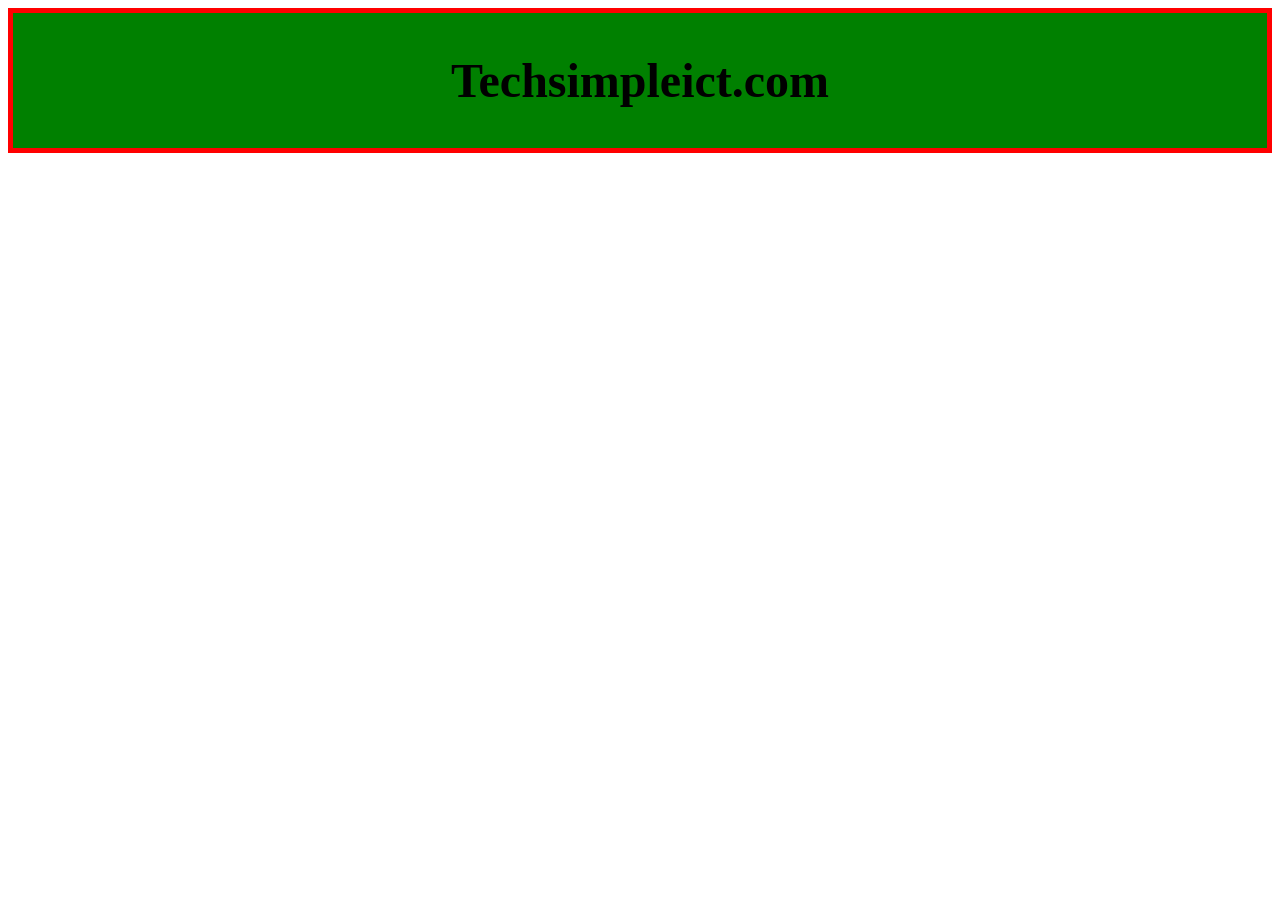
==== index.html @ 501daa83 "first work" ====
<!DOCTYPE html>
<html lang="en">
<head>
    <meta charset="UTF-8">
    <meta name="viewport" content="width=device-width, initial-scale=1.0">
    <title>Techsimpleict.com</title>
    <link rel="stylesheet" href="styles/styles.css">
</head>
<body>
    <div class="Techsimpleict">
        <h2>Techsimpleict.com</h2>
    </div>
</body>
</html>
---- styles/styles.css ----
.Techsimpleict{
    display: flex;
    justify-content: center;
    border: 5px solid red;
    background-color:green;
    
}
.Techsimpleict h2{
    font-size: 48px;
    text-align: center;
}
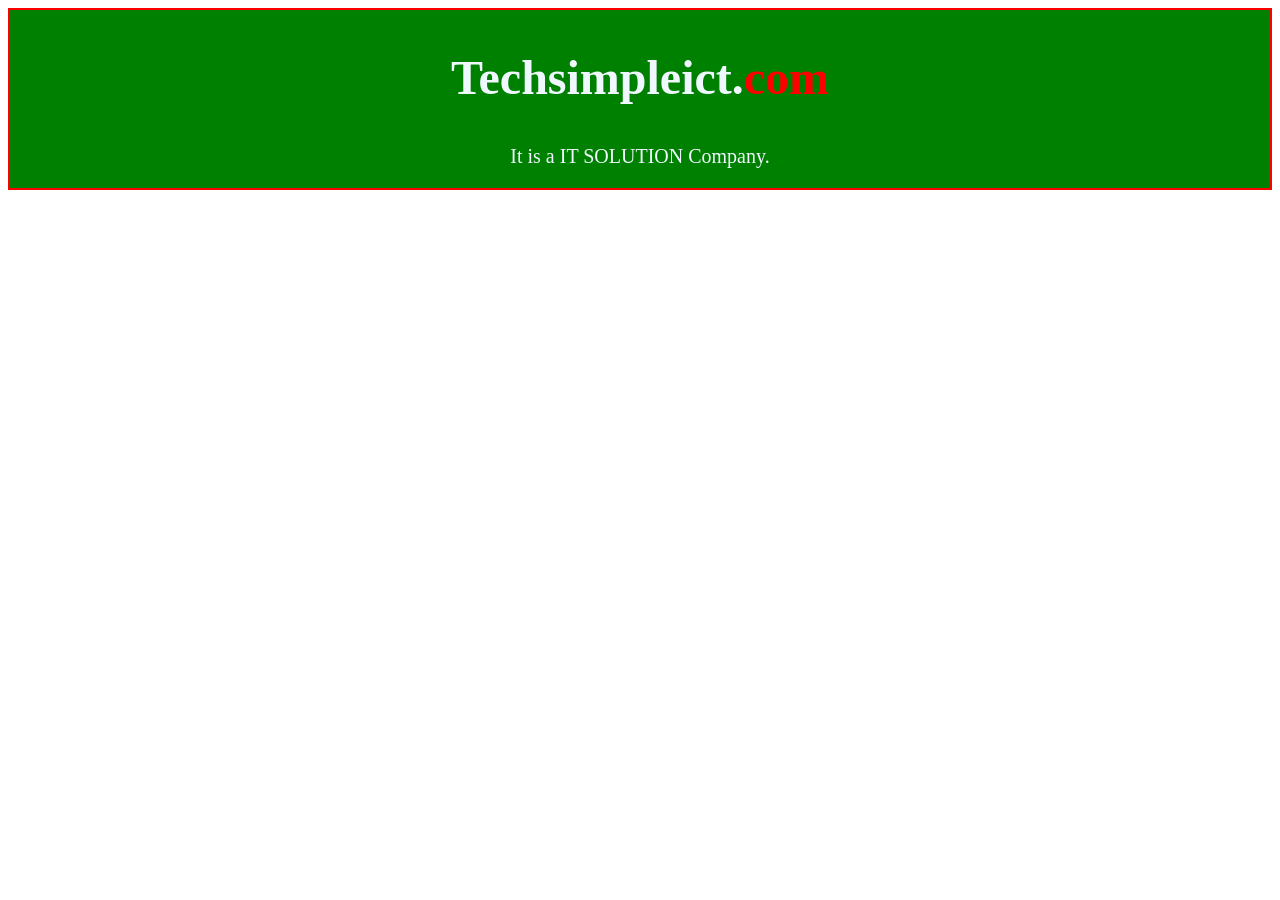
==== commit 5ac2ee9b: "2nd work" ====
--- a/index.html
+++ b/index.html
@@ -8,7 +8,8 @@
 </head>
 <body>
     <div class="Techsimpleict">
-        <h2>Techsimpleict.com</h2>
+        <h2>Techsimpleict.<span>com</span></h2>
+        <p>It is a IT SOLUTION Company.</p>
     </div>
 </body>
 </html>
--- a/styles/styles.css
+++ b/styles/styles.css
@@ -1,12 +1,20 @@
 
 .Techsimpleict{
-    display: flex;
-    justify-content: center;
-    border: 5px solid red;
+    border: 2px solid red;
     background-color:green;
     
 }
 .Techsimpleict h2{
     font-size: 48px;
     text-align: center;
+    color: aliceblue;
+}
+.Techsimpleict span{
+    color: red;
+}
+.Techsimpleict p{
+    font-size: 20px;
+    text-align: center;
+    color: aliceblue;
+
 }
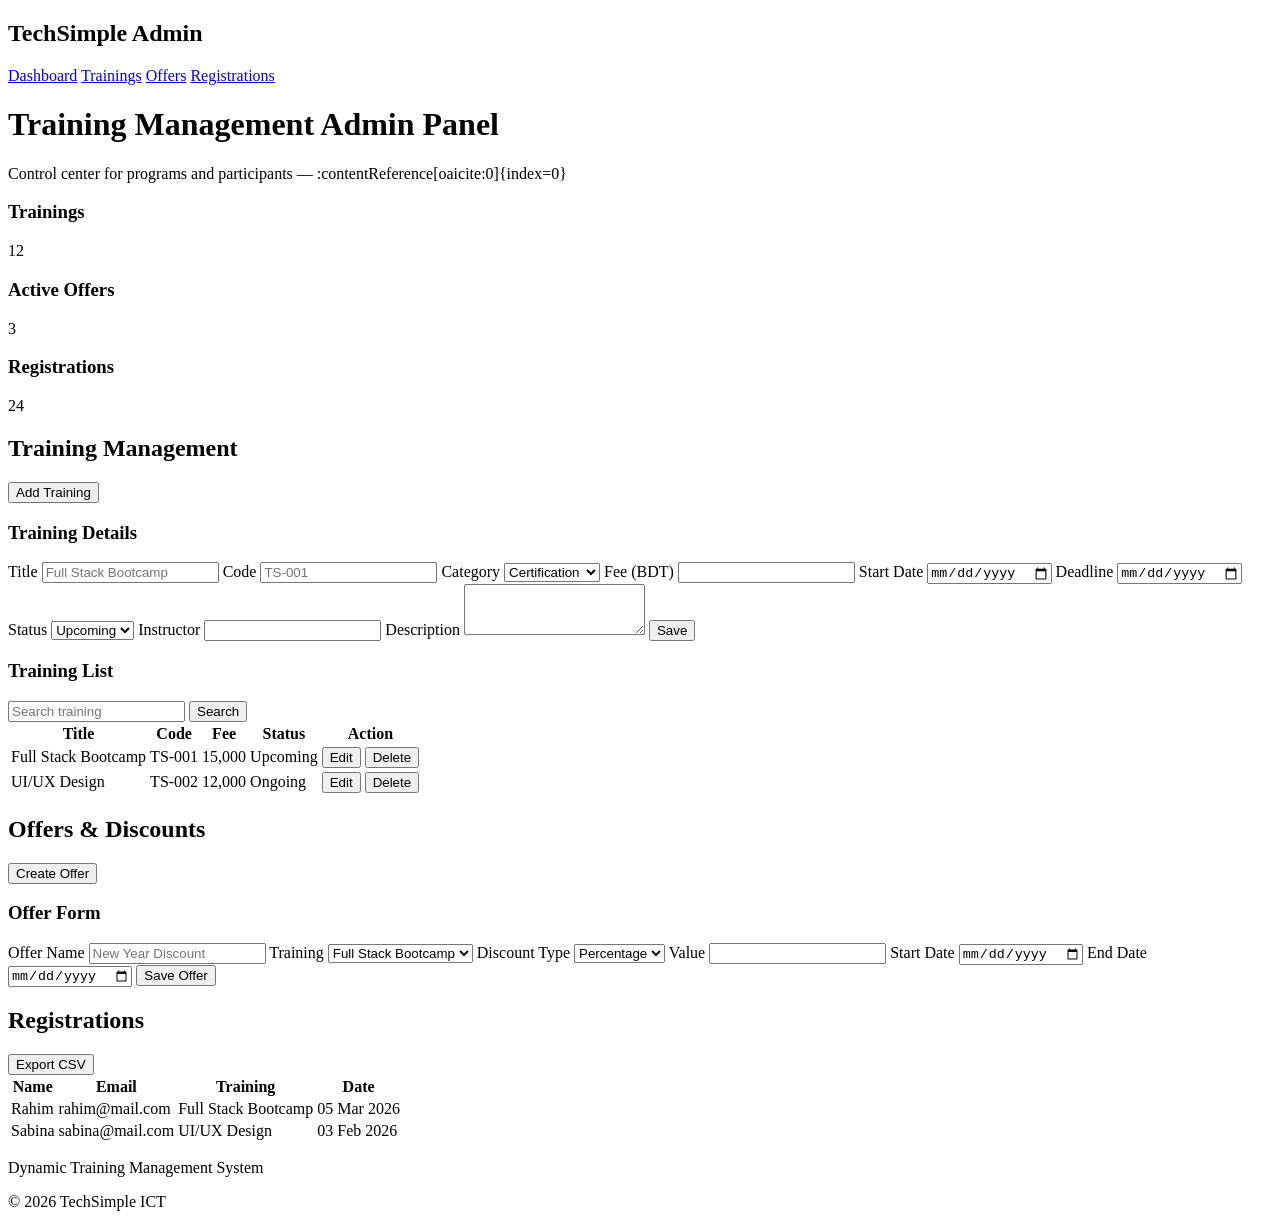
==== commit aa10ed4a: "html admin panel work" ====
--- a/index.html
+++ b/index.html
@@ -1,15 +1,222 @@
 <!DOCTYPE html>
 <html lang="en">
 <head>
-    <meta charset="UTF-8">
-    <meta name="viewport" content="width=device-width, initial-scale=1.0">
-    <title>Techsimpleict.com</title>
-    <link rel="stylesheet" href="styles/styles.css">
+  <meta charset="UTF-8">
+  <meta name="viewport" content="width=device-width, initial-scale=1.0">
+  <title>Training Admin Panel</title>
+  <link rel="stylesheet" href="styles.css">
 </head>
+
 <body>
-    <div class="Techsimpleict">
-        <h2>Techsimpleict.<span>com</span></h2>
-        <p>It is a IT SOLUTION Company.</p>
-    </div>
+<div class="layout">
+  <div class="sidebar">
+    <h2>TechSimple Admin</h2>
+    <nav>
+      <a href="#dashboard">Dashboard</a>
+      <a href="#training">Trainings</a>
+      <a href="#offers">Offers</a>
+      <a href="#registrations">Registrations</a>
+    </nav>
+  </div>
+
+  <main class="main">
+    <header id="dashboard">
+      <h1>Training Management Admin Panel</h1>
+      <p>Control center for programs and participants — :contentReference[oaicite:0]{index=0}</p>
+    </header>
+
+    <section class="stats">
+
+      <div class="card">
+        <h3>Trainings</h3>
+        <p>12</p>
+      </div>
+      <div class="card">
+        <h3>Active Offers</h3>
+        <p>3</p>
+      </div>
+      <div class="card">
+        <h3>Registrations</h3>
+        <p>24</p>
+      </div>
+
+    </section>
+
+    <section id="training" class="panel">
+      <div class="panel-header">
+        <h2>Training Management</h2>
+        <button class="btn">Add Training</button>
+      </div>
+
+      <div class="card-info">
+
+
+        <form class="card-1">
+          <h3>Training Details</h3>
+
+          <label class="card-1">Title</label>
+          <input type="text" placeholder="Full Stack Bootcamp">
+
+          <label class="card-1">Code</label>
+          <input type="text" placeholder="TS-001">
+
+          <label class="card-1">Category</label>
+          <select>
+            <option>Certification</option>
+            <option>Professional</option>
+            <option>Corporate</option>
+          </select>
+
+          <label class="card-1">Fee (BDT)</label>
+          <input type="number">
+
+          <label class="card-1">Start Date</label>
+          <input type="date">
+
+          <label class="card-1">Deadline</label>
+          <input type="date">
+
+          <label class="card-1">Status</label>
+          <select>
+            <option>Upcoming</option>
+            <option>Ongoing</option>
+            <option>Closed</option>
+          </select>
+
+          <label class="card-1">Instructor</label>
+          <input type="text">
+
+          <label class="card-1">Description</label>
+          <textarea rows="3"></textarea>
+
+          <button class="btn" type="submit">Save</button>
+        </form>
+
+        <div class="card-info-1">
+          <h3>Training List</h3>
+          <input type="search" placeholder="Search training">
+          <button class="search ">Search</button>
+
+          <table class="training-table">
+            <thead class="table-header">
+            <tr>
+              <th>Title</th>
+              <th>Code</th>
+              <th>Fee</th>
+              <th>Status</th>
+              <th>Action</th>
+            </tr>
+            </thead>
+
+            <tbody class="table-body">
+            <tr>
+              <td>Full Stack Bootcamp</td>
+              <td>TS-001</td>
+              <td>15,000</td>
+              <td>Upcoming</td>
+              <td>
+                <button class="btn">Edit</button>
+                <button class="btn">Delete</button>
+              </td>
+            </tr>
+
+            <tr>
+              <td>UI/UX Design</td>
+              <td>TS-002</td>
+              <td>12,000</td>
+              <td>Ongoing</td>
+              <td>
+                <button class="btn">Edit</button>
+                <button class="btn">Delete</button>
+              </td>
+            </tr>
+            </tbody>
+          </table>
+        </div>
+      </div>
+    </section>
+
+
+    <section id="offers" class="panel-1">
+      <div class="panel-header">
+        <h2>Offers & Discounts</h2>
+        <button class="btn">Create Offer</button>
+      </div>
+
+      <div class="offer-info-card">
+        <h3>Offer Form</h3>
+
+        <label>Offer Name</label>
+        <input type="text" placeholder="New Year Discount">
+
+        <label>Training</label>
+        <select>
+          <option>Full Stack Bootcamp</option>
+          <option>UI/UX Design</option>
+        </select>
+
+        <label>Discount Type</label>
+        <select>
+          <option>Percentage</option>
+          <option>Fixed</option>
+        </select>
+
+        <label>Value</label>
+        <input type="number">
+
+        <label>Start Date</label>
+        <input type="date">
+
+        <label>End Date</label>
+        <input type="date">
+
+        <button class="btn">Save Offer</button>
+      </div>
+    </section>
+
+    <section id="registrations" class="panel-2">
+      <div class="panel-header">
+        <h2>Registrations</h2>
+        <button class="btn">Export CSV</button>
+      </div>
+
+      <div class="card">
+        <table class="registration-table">
+          <thead class="table-header">
+          <tr>
+            <th>Name</th>
+            <th>Email</th>
+            <th>Training</th>
+            <th>Date</th>
+          </tr>
+          </thead>
+
+          <tbody>
+          <tr>
+            <td>Rahim</td>
+            <td>rahim@mail.com</td>
+            <td>Full Stack Bootcamp</td>
+            <td>05 Mar 2026</td>
+          </tr>
+
+          <tr>
+            <td>Sabina</td>
+            <td>sabina@mail.com</td>
+            <td>UI/UX Design</td>
+            <td>03 Feb 2026</td>
+          </tr>
+          </tbody>
+        </table>
+      </div>
+    </section>
+
+
+    <footer>
+      <p>Dynamic Training Management System</p>
+      <p>© 2026 TechSimple ICT</p>
+    </footer>
+
+  </main>
+</div>
 </body>
 </html>
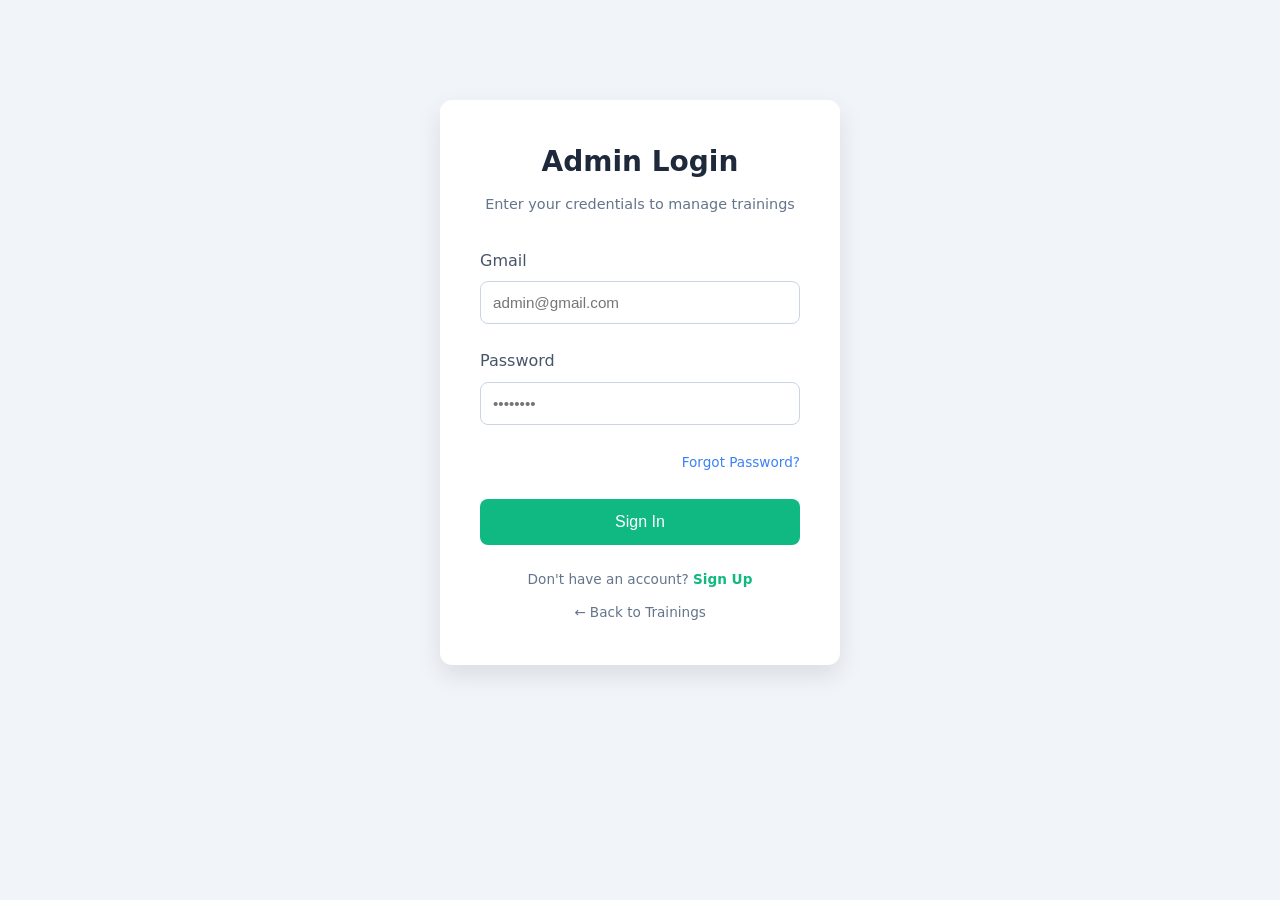
==== commit 90929367: "frontend work other users" ====
--- a/index.html
+++ b/index.html
@@ -1,222 +1,374 @@
 <!DOCTYPE html>
 <html lang="en">
+
 <head>
   <meta charset="UTF-8">
   <meta name="viewport" content="width=device-width, initial-scale=1.0">
   <title>Training Admin Panel</title>
   <link rel="stylesheet" href="styles.css">
+  <style>
+    .btn-delete {
+      background: #ef4444 !important;
+    }
+
+    .btn-delete:hover {
+      background: #dc2626 !important;
+    }
+  </style>
+  <script>
+    // Simple authentication check
+    if (sessionStorage.getItem('isAdminAuthenticated') !== 'true') {
+      window.location.href = 'login.html';
+    }
+
+    function logout() {
+      sessionStorage.removeItem('isAdminAuthenticated');
+      window.location.href = 'login.html';
+    }
+  </script>
 </head>
 
 <body>
-<div class="layout">
-  <div class="sidebar">
-    <h2>TechSimple Admin</h2>
-    <nav>
-      <a href="#dashboard">Dashboard</a>
-      <a href="#training">Trainings</a>
-      <a href="#offers">Offers</a>
-      <a href="#registrations">Registrations</a>
-    </nav>
-  </div>
-
-  <main class="main">
-    <header id="dashboard">
-      <h1>Training Management Admin Panel</h1>
-      <p>Control center for programs and participants — :contentReference[oaicite:0]{index=0}</p>
-    </header>
-
-    <section class="stats">
-
-      <div class="card">
-        <h3>Trainings</h3>
-        <p>12</p>
-      </div>
-      <div class="card">
-        <h3>Active Offers</h3>
-        <p>3</p>
-      </div>
-      <div class="card">
-        <h3>Registrations</h3>
-        <p>24</p>
-      </div>
-
-    </section>
-
-    <section id="training" class="panel">
-      <div class="panel-header">
-        <h2>Training Management</h2>
-        <button class="btn">Add Training</button>
-      </div>
-
-      <div class="card-info">
-
-
-        <form class="card-1">
-          <h3>Training Details</h3>
-
-          <label class="card-1">Title</label>
-          <input type="text" placeholder="Full Stack Bootcamp">
-
-          <label class="card-1">Code</label>
-          <input type="text" placeholder="TS-001">
-
-          <label class="card-1">Category</label>
-          <select>
-            <option>Certification</option>
-            <option>Professional</option>
-            <option>Corporate</option>
-          </select>
-
-          <label class="card-1">Fee (BDT)</label>
-          <input type="number">
-
-          <label class="card-1">Start Date</label>
-          <input type="date">
-
-          <label class="card-1">Deadline</label>
-          <input type="date">
-
-          <label class="card-1">Status</label>
-          <select>
-            <option>Upcoming</option>
-            <option>Ongoing</option>
-            <option>Closed</option>
-          </select>
-
-          <label class="card-1">Instructor</label>
-          <input type="text">
-
-          <label class="card-1">Description</label>
-          <textarea rows="3"></textarea>
-
-          <button class="btn" type="submit">Save</button>
-        </form>
-
-        <div class="card-info-1">
-          <h3>Training List</h3>
-          <input type="search" placeholder="Search training">
-          <button class="search ">Search</button>
-
-          <table class="training-table">
+  <div class="layout">
+    <div class="sidebar">
+      <h2>TechSimple Admin</h2>
+      <nav>
+        <a href="#dashboard">Dashboard</a>
+        <a href="#training">Trainings</a>
+        <a href="#offers">Offers</a>
+        <a href="#registrations">Registrations</a>
+        <a href="javascript:void(0)" onclick="logout()" style="margin-top: 1rem; color: #ef4444;">Logout</a>
+        <a href="trainings.html" style="margin-top: 2rem; border: 1px solid #10b981;">View Frontend</a>
+      </nav>
+    </div>
+
+    <main class="main">
+      <header id="dashboard">
+        <h1>Training Management Admin Panel</h1>
+        <p>Control center for programs and participants</p>
+      </header>
+
+      <section class="stats">
+        <div class="card">
+          <h3>Trainings</h3>
+          <p id="statTrainings">0</p>
+        </div>
+        <div class="card">
+          <h3>Active Offers</h3>
+          <p id="statOffers">0</p>
+        </div>
+        <div class="card">
+          <h3>Registrations</h3>
+          <p id="statRegs">0</p>
+        </div>
+      </section>
+
+      <section id="training" class="panel">
+        <div class="panel-header">
+          <h2>Training Management</h2>
+        </div>
+
+        <div class="card-info">
+          <form id="trainingForm" class="card-1">
+            <h3>Training Details</h3>
+            <input type="hidden" id="editTrainingId">
+
+            <label>Title</label>
+            <input type="text" id="tTitle" required placeholder="Full Stack Bootcamp">
+
+            <label>Code</label>
+            <input type="text" id="tCode" required placeholder="TS-001">
+
+            <label>Category</label>
+            <select id="tCategory">
+              <option>Certification</option>
+              <option>Professional</option>
+              <option>Corporate</option>
+            </select>
+
+            <label>Fee (BDT)</label>
+            <input type="number" id="tFee" required>
+
+            <label>Start Date</label>
+            <input type="date" id="tStartDate" required>
+
+            <label>Deadline</label>
+            <input type="date" id="tDeadline" required>
+
+            <label>Status</label>
+            <select id="tStatus">
+              <option>Upcoming</option>
+              <option>Ongoing</option>
+              <option>Closed</option>
+            </select>
+
+            <label>Instructor</label>
+            <input type="text" id="tInstructor" required>
+
+            <label>Description</label>
+            <textarea id="tDesc" rows="3" required></textarea>
+
+            <button class="btn" type="submit" id="saveTrainingBtn">Save Training</button>
+          </form>
+
+          <div class="card-info-1">
+            <h3>Training List</h3>
+            <div style="display: flex;">
+              <input type="search" id="trainingSearch" placeholder="Search training"
+                style="flex: 1; padding: 0.5rem; border-radius: 6px; border: 1px solid #ddd;">
+            </div>
+
+            <table class="training-table">
+              <thead class="table-header">
+                <tr>
+                  <th>Title</th>
+                  <th>Code</th>
+                  <th>Fee</th>
+                  <th>Status</th>
+                  <th>Action</th>
+                </tr>
+              </thead>
+              <tbody id="trainingTableBody" class="table-body">
+                <!-- Dynamic Rows -->
+              </tbody>
+            </table>
+          </div>
+        </div>
+      </section>
+
+      <section id="offers" class="panel-1">
+        <div class="panel-header">
+          <h2>Offers & Discounts</h2>
+        </div>
+
+        <div class="card-info">
+          <form id="offerForm" class="offer-info-card">
+            <h3>Offer Form</h3>
+            <label>Offer Name</label>
+            <input type="text" id="oName" required placeholder="New Year Discount">
+
+            <label>Training</label>
+            <select id="oTraining" required>
+              <!-- Dynamic Options -->
+            </select>
+
+            <label>Discount Type</label>
+            <select id="oType">
+              <option>Percentage</option>
+              <option>Fixed</option>
+            </select>
+
+            <label>Value</label>
+            <input type="number" id="oValue" required>
+
+            <label>Start Date</label>
+            <input type="date" id="oStartDate" required>
+
+            <label>End Date</label>
+            <input type="date" id="oEndDate" required>
+
+            <button class="btn" type="submit">Save Offer</button>
+          </form>
+
+          <div class="card-info-1">
+            <h3>Active Offers</h3>
+            <table class="training-table">
+              <thead class="table-header">
+                <tr>
+                  <th>Offer</th>
+                  <th>Training</th>
+                  <th>Value</th>
+                  <th>Action</th>
+                </tr>
+              </thead>
+              <tbody id="offerTableBody" class="table-body">
+                <!-- Dynamic Rows -->
+              </tbody>
+            </table>
+          </div>
+        </div>
+      </section>
+
+      <section id="registrations" class="panel-2">
+        <div class="panel-header">
+          <h2>Registrations</h2>
+        </div>
+
+        <div class="card">
+          <table class="registration-table">
             <thead class="table-header">
-            <tr>
-              <th>Title</th>
-              <th>Code</th>
-              <th>Fee</th>
-              <th>Status</th>
-              <th>Action</th>
-            </tr>
+              <tr>
+                <th>Name</th>
+                <th>Email</th>
+                <th>Training</th>
+                <th>Date</th>
+              </tr>
             </thead>
-
-            <tbody class="table-body">
-            <tr>
-              <td>Full Stack Bootcamp</td>
-              <td>TS-001</td>
-              <td>15,000</td>
-              <td>Upcoming</td>
-              <td>
-                <button class="btn">Edit</button>
-                <button class="btn">Delete</button>
-              </td>
-            </tr>
-
-            <tr>
-              <td>UI/UX Design</td>
-              <td>TS-002</td>
-              <td>12,000</td>
-              <td>Ongoing</td>
-              <td>
-                <button class="btn">Edit</button>
-                <button class="btn">Delete</button>
-              </td>
-            </tr>
+            <tbody id="regTableBody">
+              <!-- Dynamic Rows -->
             </tbody>
           </table>
         </div>
-      </div>
-    </section>
-
-
-    <section id="offers" class="panel-1">
-      <div class="panel-header">
-        <h2>Offers & Discounts</h2>
-        <button class="btn">Create Offer</button>
-      </div>
-
-      <div class="offer-info-card">
-        <h3>Offer Form</h3>
-
-        <label>Offer Name</label>
-        <input type="text" placeholder="New Year Discount">
-
-        <label>Training</label>
-        <select>
-          <option>Full Stack Bootcamp</option>
-          <option>UI/UX Design</option>
-        </select>
-
-        <label>Discount Type</label>
-        <select>
-          <option>Percentage</option>
-          <option>Fixed</option>
-        </select>
-
-        <label>Value</label>
-        <input type="number">
-
-        <label>Start Date</label>
-        <input type="date">
-
-        <label>End Date</label>
-        <input type="date">
-
-        <button class="btn">Save Offer</button>
-      </div>
-    </section>
-
-    <section id="registrations" class="panel-2">
-      <div class="panel-header">
-        <h2>Registrations</h2>
-        <button class="btn">Export CSV</button>
-      </div>
-
-      <div class="card">
-        <table class="registration-table">
-          <thead class="table-header">
-          <tr>
-            <th>Name</th>
-            <th>Email</th>
-            <th>Training</th>
-            <th>Date</th>
-          </tr>
-          </thead>
-
-          <tbody>
-          <tr>
-            <td>Rahim</td>
-            <td>rahim@mail.com</td>
-            <td>Full Stack Bootcamp</td>
-            <td>05 Mar 2026</td>
-          </tr>
-
-          <tr>
-            <td>Sabina</td>
-            <td>sabina@mail.com</td>
-            <td>UI/UX Design</td>
-            <td>03 Feb 2026</td>
-          </tr>
-          </tbody>
-        </table>
-      </div>
-    </section>
-
-
-    <footer>
-      <p>Dynamic Training Management System</p>
-      <p>© 2026 TechSimple ICT</p>
-    </footer>
-
-  </main>
-</div>
+      </section>
+
+      <footer>
+        <p>Dynamic Training Management System</p>
+        <p>© 2026 TechSimple ICT</p>
+      </footer>
+    </main>
+  </div>
+
+  <script src="js/data.js"></script>
+  <script src="js/logic.js"></script>
+  <script>
+    // State management for UI
+    const trainingForm = document.getElementById('trainingForm');
+    const offerForm = document.getElementById('offerForm');
+
+    function updateUI() {
+      const trainings = DataManager.getTrainings();
+      const offers = DataManager.getOffers();
+      const regs = DataManager.getRegistrations();
+
+      // Update Stats
+      document.getElementById('statTrainings').textContent = trainings.length;
+      document.getElementById('statOffers').textContent = offers.length;
+      document.getElementById('statRegs').textContent = regs.length;
+
+      // Render Training Table
+      const tBody = document.getElementById('trainingTableBody');
+      tBody.innerHTML = '';
+      trainings.forEach(t => {
+        tBody.innerHTML += `
+                <tr>
+                    <td>${t.title}</td>
+                    <td>${t.code}</td>
+                    <td>৳${t.fee.toLocaleString()}</td>
+                    <td>${t.status}</td>
+                    <td>
+                        <button class="btn" onclick="editTraining('${t.id}')">Edit</button>
+                        <button class="btn btn-delete" onclick="deleteTraining('${t.id}')">Delete</button>
+                    </td>
+                </tr>
+            `;
+      });
+
+      // Update Offer Select & Table
+      const oSelect = document.getElementById('oTraining');
+      const oBody = document.getElementById('offerTableBody');
+      oSelect.innerHTML = '';
+      oBody.innerHTML = '';
+      trainings.forEach(t => {
+        oSelect.innerHTML += `<option value="${t.id}">${t.title}</option>`;
+      });
+      offers.forEach(o => {
+        const tr = trainings.find(t => t.id === o.trainingId);
+        oBody.innerHTML += `
+                <tr>
+                    <td>${o.name}</td>
+                    <td>${tr ? tr.title : 'N/A'}</td>
+                    <td>${o.value}${o.discountType === 'Percentage' ? '%' : ' BDT'}</td>
+                    <td><button class="btn btn-delete" onclick="deleteOffer('${o.id}')">Remove</button></td>
+                </tr>
+            `;
+      });
+
+      // Render Registration Table
+      const rBody = document.getElementById('regTableBody');
+      rBody.innerHTML = '';
+      regs.reverse().forEach(r => {
+        rBody.innerHTML += `
+                <tr>
+                    <td>${r.name}</td>
+                    <td>${r.email}</td>
+                    <td>${r.trainingTitle}</td>
+                    <td>${LogicManager.getFormattedDate(r.date)}</td>
+                </tr>
+            `;
+      });
+    }
+
+    // Handlers
+    trainingForm.addEventListener('submit', (e) => {
+      e.preventDefault();
+      const trainings = DataManager.getTrainings();
+      const editId = document.getElementById('editTrainingId').value;
+
+      const newTraining = {
+        id: editId || 'ts-' + Math.random().toString(36).substr(2, 9),
+        title: document.getElementById('tTitle').value,
+        code: document.getElementById('tCode').value,
+        category: document.getElementById('tCategory').value,
+        fee: parseFloat(document.getElementById('tFee').value),
+        startDate: document.getElementById('tStartDate').value,
+        deadline: document.getElementById('tDeadline').value,
+        status: document.getElementById('tStatus').value,
+        instructor: document.getElementById('tInstructor').value,
+        description: document.getElementById('tDesc').value
+      };
+
+      if (editId) {
+        const index = trainings.findIndex(t => t.id === editId);
+        trainings[index] = newTraining;
+      } else {
+        trainings.push(newTraining);
+      }
+
+      DataManager.saveTrainings(trainings);
+      trainingForm.reset();
+      document.getElementById('editTrainingId').value = '';
+      updateUI();
+    });
+
+    offerForm.addEventListener('submit', (e) => {
+      e.preventDefault();
+      const offers = DataManager.getOffers();
+      const newOffer = {
+        id: 'offer-' + Math.random().toString(36).substr(2, 9),
+        name: document.getElementById('oName').value,
+        trainingId: document.getElementById('oTraining').value,
+        discountType: document.getElementById('oType').value,
+        value: parseFloat(document.getElementById('oValue').value),
+        startDate: document.getElementById('oStartDate').value,
+        endDate: document.getElementById('oEndDate').value
+      };
+      offers.push(newOffer);
+      DataManager.saveOffers(offers);
+      offerForm.reset();
+      updateUI();
+    });
+
+    window.editTraining = (id) => {
+      const t = DataManager.getTrainings().find(t => t.id === id);
+      document.getElementById('editTrainingId').value = t.id;
+      document.getElementById('tTitle').value = t.title;
+      document.getElementById('tCode').value = t.code;
+      document.getElementById('tCategory').value = t.category;
+      document.getElementById('tFee').value = t.fee;
+      document.getElementById('tStartDate').value = t.startDate;
+      document.getElementById('tDeadline').value = t.deadline;
+      document.getElementById('tStatus').value = t.status;
+      document.getElementById('tInstructor').value = t.instructor;
+      document.getElementById('tDesc').value = t.description;
+      window.scrollTo(0, document.getElementById('training').offsetTop);
+    };
+
+    window.deleteTraining = (id) => {
+      if (confirm('Delete this training?')) {
+        const trainings = DataManager.getTrainings().filter(t => t.id !== id);
+        DataManager.saveTrainings(trainings);
+        updateUI();
+      }
+    };
+
+    window.deleteOffer = (id) => {
+      const offers = DataManager.getOffers().filter(o => o.id !== id);
+      DataManager.saveOffers(offers);
+      updateUI();
+    };
+
+    updateUI();
+  </script>
 </body>
+
 </html>
--- a/styles.css
+++ b/styles.css
@@ -0,0 +1,323 @@
+/* Reset & Base Styles */
+* {
+  margin: 0;
+  padding: 0;
+  box-sizing: border-box;
+}
+
+body {
+  font-family: system-ui, -apple-system, BlinkMacSystemFont, 'Segoe UI', Roboto, sans-serif;
+  background-color: #f5f5f5;
+  color: #333;
+  line-height: 1.6;
+}
+
+/* Layout */
+.layout {
+  display: flex;
+  min-height: 100vh;
+}
+
+/* Sidebar */
+.sidebar {
+  width: 250px;
+  background: linear-gradient(180deg, #1e293b, #0f172a);
+  color: #fff;
+  padding: 2rem 1.5rem;
+  position: fixed;
+  height: 100vh;
+  overflow-y: auto;
+}
+
+.sidebar h2 {
+  font-size: 1.5rem;
+  margin-bottom: 2rem;
+  color: #10b981;
+  font-weight: 700;
+}
+
+.sidebar nav {
+  display: flex;
+  flex-direction: column;
+  gap: 0.5rem;
+}
+
+.sidebar nav a {
+  color: #cbd5e1;
+  text-decoration: none;
+  padding: 0.75rem 1rem;
+  border-radius: 8px;
+  transition: all 0.3s ease;
+  font-size: 0.95rem;
+}
+
+.sidebar nav a:hover {
+  background-color: rgba(16, 185, 129, 0.1);
+  color: #10b981;
+}
+
+/* Main Content */
+.main {
+  margin-left: 250px;
+  flex: 1;
+  padding: 2rem;
+  max-width: calc(100% - 250px);
+}
+
+/* Header */
+header {
+  margin-bottom: 2rem;
+}
+
+header h1 {
+  font-size: 2rem;
+  color: #1e293b;
+  margin-bottom: 0.5rem;
+}
+
+header p {
+  color: #64748b;
+  font-size: 0.95rem;
+}
+
+/* Stats Section */
+.stats {
+  display: grid;
+  grid-template-columns: repeat(auto-fit, minmax(200px, 1fr));
+  gap: 1.5rem;
+  margin-bottom: 2rem;
+}
+
+.stats .card {
+  background: white;
+  padding: 1.5rem;
+  border-radius: 12px;
+  box-shadow: 0 2px 8px rgba(0, 0, 0, 0.1);
+  border: 1px solid #e2e8f0;
+}
+
+.stats .card h3 {
+  font-size: 0.9rem;
+  color: #64748b;
+  margin-bottom: 0.5rem;
+  font-weight: 500;
+  text-transform: uppercase;
+  letter-spacing: 0.5px;
+}
+
+.stats .card p {
+  font-size: 2rem;
+  font-weight: 700;
+  color: #1e293b;
+}
+
+/* Panels */
+.panel,
+.panel-1,
+.panel-2 {
+  background: white;
+  border-radius: 12px;
+  padding: 1.5rem;
+  margin-bottom: 2rem;
+  box-shadow: 0 2px 8px rgba(0, 0, 0, 0.1);
+  border: 1px solid #e2e8f0;
+}
+
+.panel-header {
+  display: flex;
+  justify-content: space-between;
+  align-items: center;
+  margin-bottom: 1.5rem;
+  padding-bottom: 1rem;
+  border-bottom: 2px solid #f1f5f9;
+}
+
+.panel-header h2 {
+  font-size: 1.5rem;
+  color: #1e293b;
+  font-weight: 700;
+}
+
+/* Card Info Sections */
+.card-info {
+  display: grid;
+  grid-template-columns: 1fr 1.5fr;
+  gap: 1.5rem;
+}
+
+.card-info-1 {
+  display: flex;
+  flex-direction: column;
+  gap: 1rem;
+}
+
+/* Forms */
+.card-1,
+.offer-info-card {
+  background: #f8fafc;
+  padding: 1.5rem;
+  border-radius: 10px;
+  border: 1px solid #e2e8f0;
+  display: flex;
+  flex-direction: column;
+  gap: 1rem;
+}
+
+.card-1 h3,
+.offer-info-card h3 {
+  font-size: 1.2rem;
+  color: #1e293b;
+  margin-bottom: 0.5rem;
+  font-weight: 600;
+}
+
+.card-1 label,
+.offer-info-card label {
+  font-size: 0.9rem;
+  font-weight: 500;
+  color: #475569;
+  margin-bottom: 0.25rem;
+  display: block;
+}
+
+.card-1 input[type="text"],
+.card-1 input[type="number"],
+.card-1 input[type="date"],
+.card-1 input[type="search"],
+.card-1 select,
+.card-1 textarea,
+.offer-info-card input[type="text"],
+.offer-info-card input[type="number"],
+.offer-info-card input[type="date"],
+.offer-info-card select {
+  width: 100%;
+  padding: 0.75rem;
+  border: 1px solid #cbd5e1;
+  border-radius: 8px;
+  font-size: 0.95rem;
+  transition: all 0.3s ease;
+  background: white;
+}
+
+.card-1 input:focus,
+.card-1 select:focus,
+.card-1 textarea:focus,
+.offer-info-card input:focus,
+.offer-info-card select:focus {
+  outline: none;
+  border-color: #10b981;
+  box-shadow: 0 0 0 3px rgba(16, 185, 129, 0.1);
+}
+
+.card-1 textarea {
+  resize: vertical;
+  min-height: 80px;
+}
+
+/* Buttons */
+.btn {
+  background: #10b981;
+  color: white;
+  border: none;
+  padding: 0.75rem 1.5rem;
+  border-radius: 8px;
+  font-size: 0.95rem;
+  font-weight: 500;
+  cursor: pointer;
+  transition: all 0.3s ease;
+  display: inline-block;
+}
+
+.btn:hover {
+  background: #059669;
+  transform: translateY(-1px);
+  box-shadow: 0 4px 12px rgba(16, 185, 129, 0.3);
+}
+
+.search {
+  background: #3b82f6;
+  color: white;
+  border: none;
+  padding: 0.5rem 1rem;
+  border-radius: 6px;
+  font-size: 0.85rem;
+  cursor: pointer;
+  margin-left: 0.5rem;
+}
+
+.search:hover {
+  background: #2563eb;
+}
+
+/* Tables */
+.training-table,
+.registration-table {
+  width: 100%;
+  border-collapse: collapse;
+  margin-top: 1rem;
+  background: white;
+  border-radius: 8px;
+  overflow: hidden;
+  box-shadow: 0 1px 3px rgba(0, 0, 0, 0.1);
+}
+
+.table-header {
+  background: #f8fafc;
+}
+
+.table-header th {
+  padding: 1rem;
+  text-align: left;
+  font-weight: 600;
+  color: #475569;
+  font-size: 0.9rem;
+  text-transform: uppercase;
+  letter-spacing: 0.5px;
+  border-bottom: 2px solid #e2e8f0;
+}
+
+.table-body td,
+.registration-table tbody td {
+  padding: 1rem;
+  border-bottom: 1px solid #e2e8f0;
+  color: #334155;
+  font-size: 0.95rem;
+}
+
+.table-body tr:hover,
+.registration-table tbody tr:hover {
+  background-color: #f8fafc;
+}
+
+.table-body tr:last-child td,
+.registration-table tbody tr:last-child td {
+  border-bottom: none;
+}
+
+.table-body .btn {
+  padding: 0.5rem 1rem;
+  font-size: 0.85rem;
+  margin-right: 0.5rem;
+}
+
+/* Card for Registration Table */
+#registrations .card {
+  padding: 0;
+  overflow: hidden;
+}
+
+/* Footer */
+footer {
+  margin-top: 3rem;
+  padding-top: 2rem;
+  border-top: 2px solid #e2e8f0;
+  text-align: center;
+  color: #64748b;
+  font-size: 0.9rem;
+}
+
+footer p {
+  margin-bottom: 0.5rem;
+}
+
+
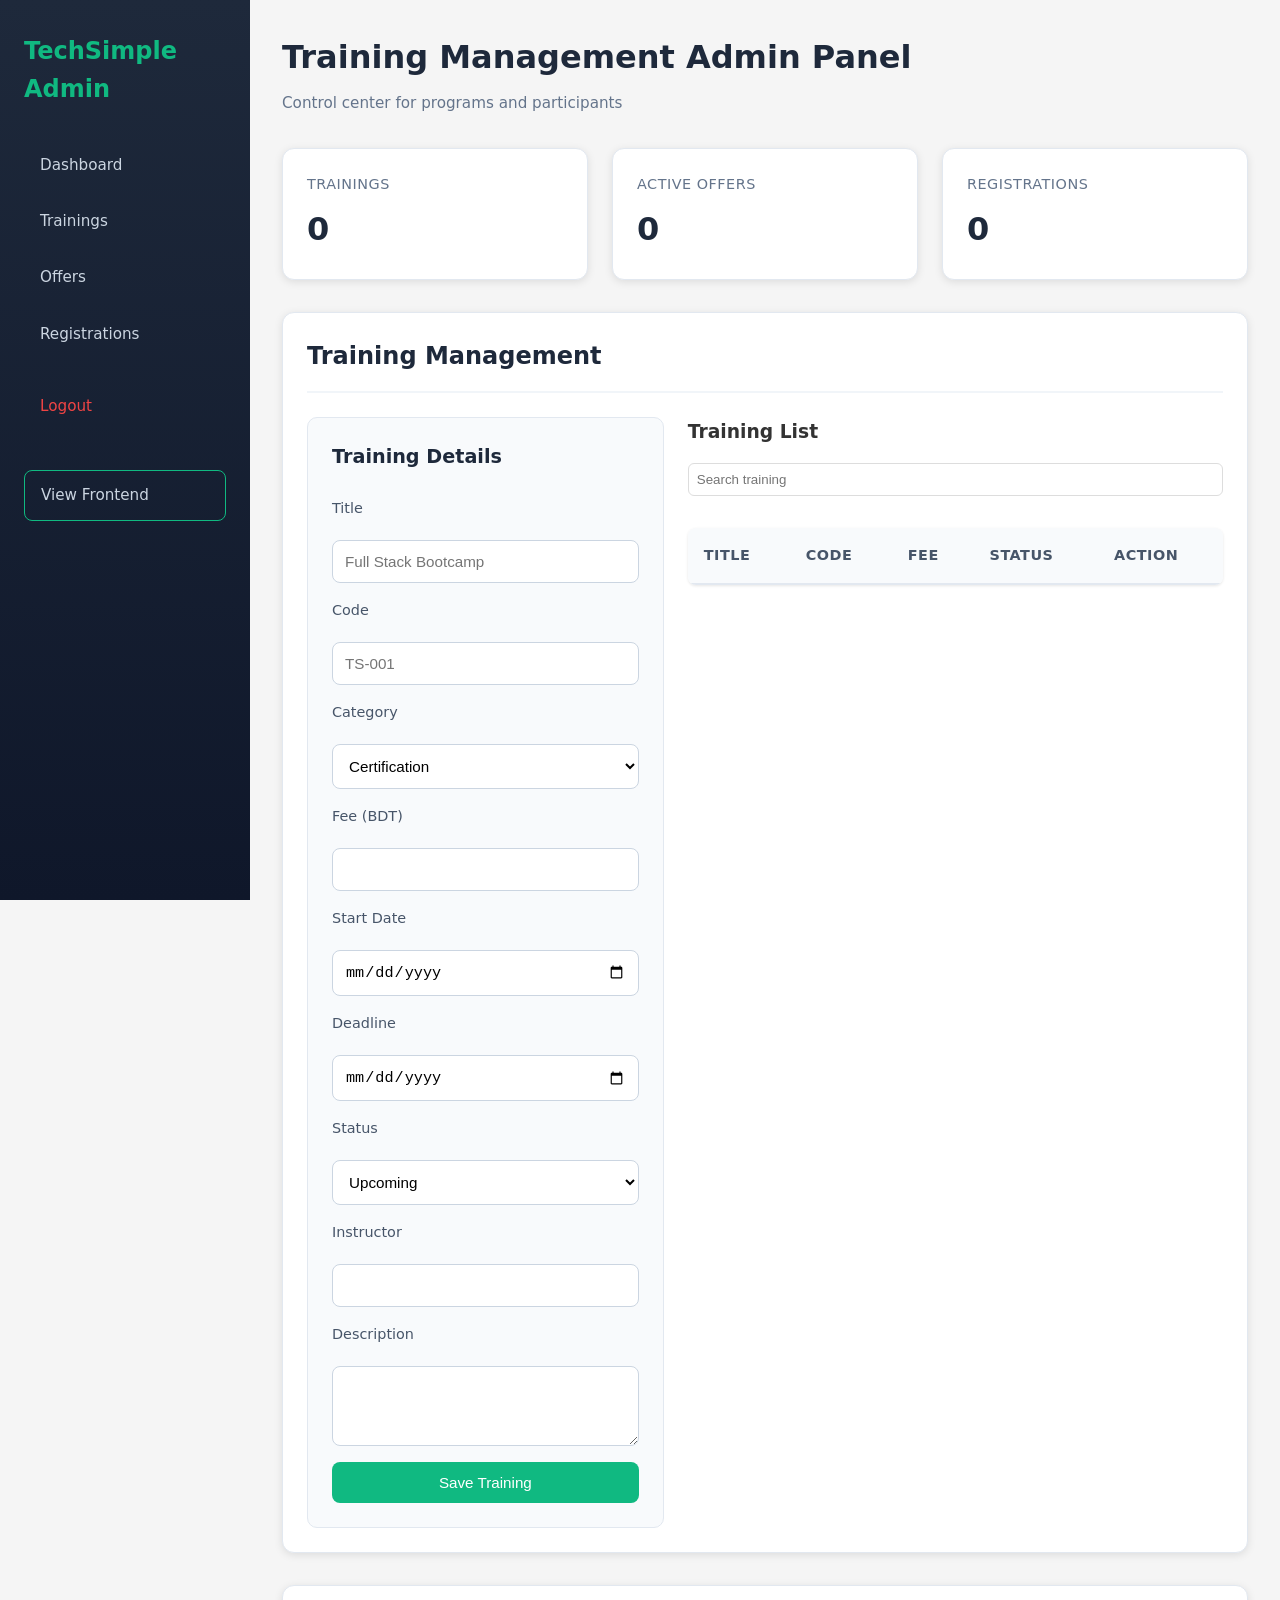
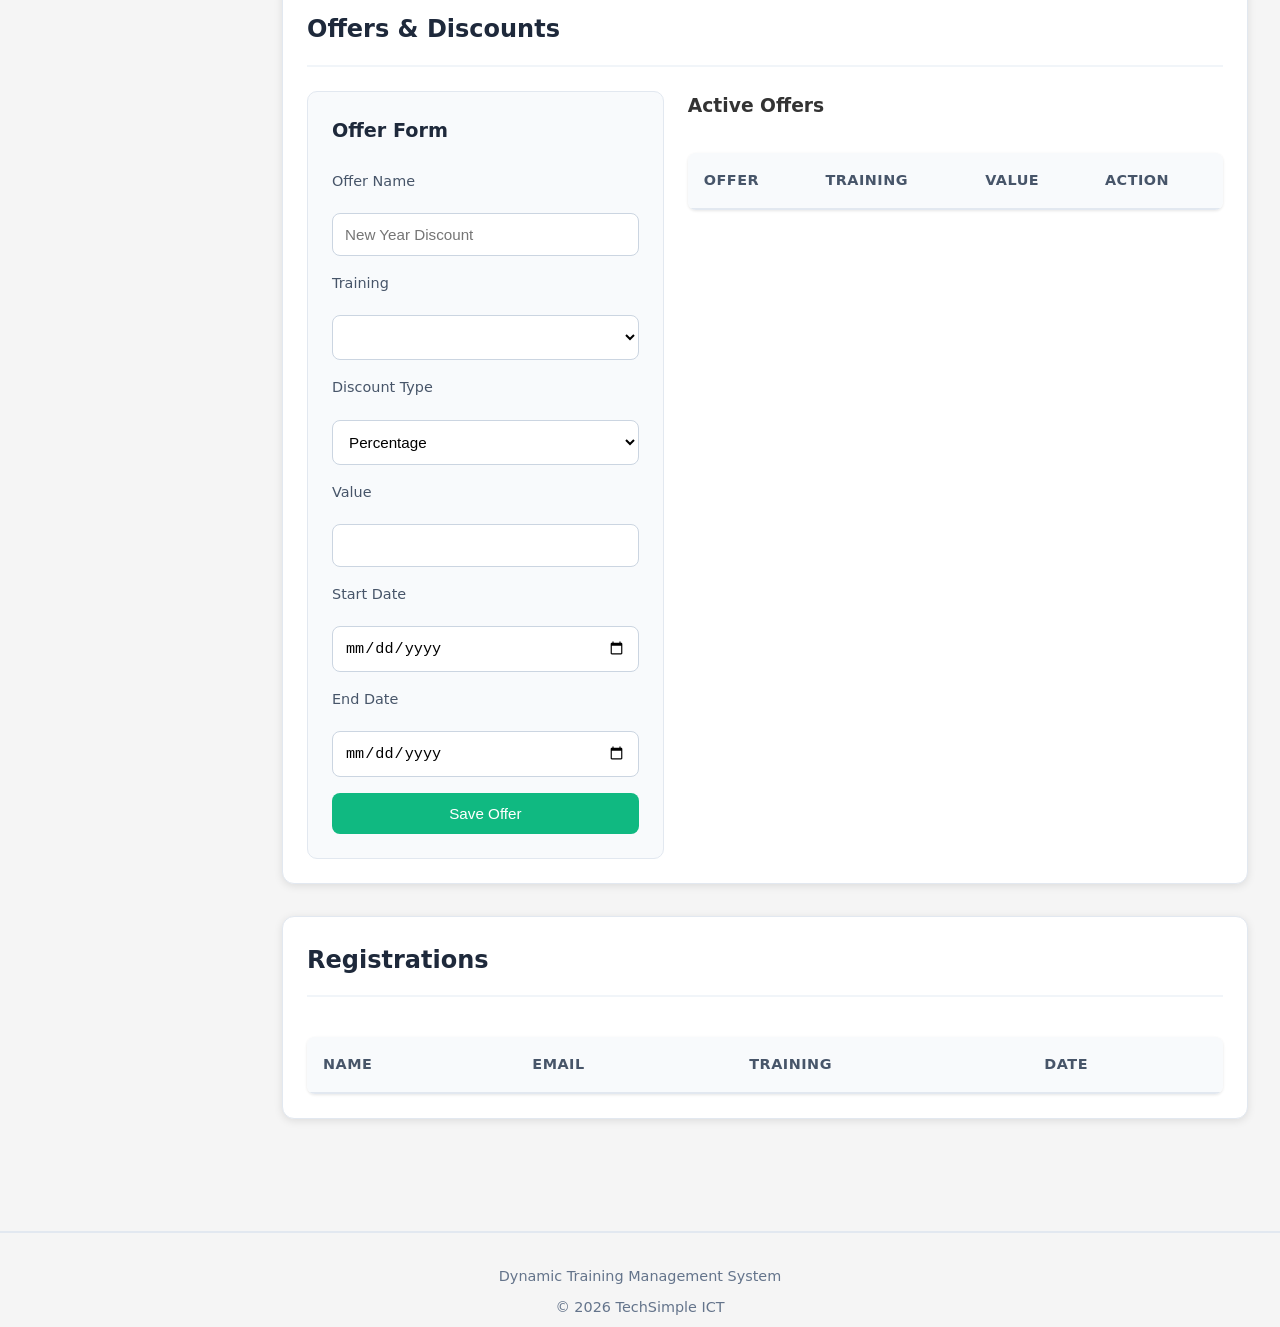
==== commit cf42046c: "update all" ====
--- a/index.html
+++ b/index.html
@@ -1,3 +1,10 @@
+<?php
+session_start();
+if (!isset($_SESSION['admin_id'])) {
+    header('Location: login.php');
+    exit;
+}
+?>
 <!DOCTYPE html>
 <html lang="en">
 
@@ -16,14 +23,9 @@
     }
   </style>
   <script>
-    // Simple authentication check
-    if (sessionStorage.getItem('isAdminAuthenticated') !== 'true') {
-      window.location.href = 'login.html';
-    }
-
-    function logout() {
-      sessionStorage.removeItem('isAdminAuthenticated');
-      window.location.href = 'login.html';
+    async function logout() {
+      // Simple logout by redirecting to a logout script or just clearing session on server
+      window.location.href = 'api/logout.php';
     }
   </script>
 </head>
@@ -194,7 +196,7 @@
           <h2>Registrations</h2>
         </div>
 
-        <div class="card">
+        <div class="card"></div>
           <table class="registration-table">
             <thead class="table-header">
               <tr>
@@ -225,15 +227,23 @@
     const trainingForm = document.getElementById('trainingForm');
     const offerForm = document.getElementById('offerForm');
 
-    function updateUI() {
-      const trainings = DataManager.getTrainings();
-      const offers = DataManager.getOffers();
-      const regs = DataManager.getRegistrations();
+    async function updateUI() {
+      const trainings = await DataManager.admin.getTrainings();
+      const offers = await DataManager.admin.getOffers();
+      const regs = await DataManager.admin.getRegistrations();
+      const cats = await DataManager.getClassifications();
 
       // Update Stats
       document.getElementById('statTrainings').textContent = trainings.length;
       document.getElementById('statOffers').textContent = offers.length;
       document.getElementById('statRegs').textContent = regs.length;
+
+      // Update Category Select
+      const tCat = document.getElementById('tCategory');
+      tCat.innerHTML = '';
+      cats.forEach(c => {
+        tCat.innerHTML += `<option value="${c.id}">${c.name}</option>`;
+      });
 
       // Render Training Table
       const tBody = document.getElementById('trainingTableBody');
@@ -242,9 +252,9 @@
         tBody.innerHTML += `
                 <tr>
                     <td>${t.title}</td>
-                    <td>${t.code}</td>
-                    <td>৳${t.fee.toLocaleString()}</td>
-                    <td>${t.status}</td>
+                    <td>${t.code || 'N/A'}</td>
+                    <td>৳${parseFloat(t.price).toLocaleString()}</td>
+                    <td>${t.status || 'Active'}</td>
                     <td>
                         <button class="btn" onclick="editTraining('${t.id}')">Edit</button>
                         <button class="btn btn-delete" onclick="deleteTraining('${t.id}')">Delete</button>
@@ -262,12 +272,11 @@
         oSelect.innerHTML += `<option value="${t.id}">${t.title}</option>`;
       });
       offers.forEach(o => {
-        const tr = trainings.find(t => t.id === o.trainingId);
         oBody.innerHTML += `
                 <tr>
-                    <td>${o.name}</td>
-                    <td>${tr ? tr.title : 'N/A'}</td>
-                    <td>${o.value}${o.discountType === 'Percentage' ? '%' : ' BDT'}</td>
+                    <td>${o.offer_name || 'Offer'}</td>
+                    <td>${o.training_title}</td>
+                    <td>${o.discount_value}${o.discount_type === 'percentage' ? '%' : ' BDT'}</td>
                     <td><button class="btn btn-delete" onclick="deleteOffer('${o.id}')">Remove</button></td>
                 </tr>
             `;
@@ -276,94 +285,76 @@
       // Render Registration Table
       const rBody = document.getElementById('regTableBody');
       rBody.innerHTML = '';
-      regs.reverse().forEach(r => {
+      regs.forEach(r => {
         rBody.innerHTML += `
                 <tr>
-                    <td>${r.name}</td>
+                    <td>${r.full_name}</td>
                     <td>${r.email}</td>
-                    <td>${r.trainingTitle}</td>
-                    <td>${LogicManager.getFormattedDate(r.date)}</td>
+                    <td>${r.training_title}</td>
+                    <td>${LogicManager.getFormattedDate(r.registration_date)}</td>
                 </tr>
             `;
       });
     }
 
     // Handlers
-    trainingForm.addEventListener('submit', (e) => {
+    trainingForm.addEventListener('submit', async (e) => {
       e.preventDefault();
-      const trainings = DataManager.getTrainings();
       const editId = document.getElementById('editTrainingId').value;
 
       const newTraining = {
-        id: editId || 'ts-' + Math.random().toString(36).substr(2, 9),
+        id: editId || null,
         title: document.getElementById('tTitle').value,
-        code: document.getElementById('tCode').value,
-        category: document.getElementById('tCategory').value,
-        fee: parseFloat(document.getElementById('tFee').value),
-        startDate: document.getElementById('tStartDate').value,
+        price: parseFloat(document.getElementById('tFee').value),
+        instructor: document.getElementById('tInstructor').value,
+        description: document.getElementById('tDesc').value,
+        classification_id: document.getElementById('tCategory').value,
         deadline: document.getElementById('tDeadline').value,
-        status: document.getElementById('tStatus').value,
-        instructor: document.getElementById('tInstructor').value,
-        description: document.getElementById('tDesc').value
+        schedule: 'N/A' // Default for now
       };
 
-      if (editId) {
-        const index = trainings.findIndex(t => t.id === editId);
-        trainings[index] = newTraining;
-      } else {
-        trainings.push(newTraining);
-      }
-
-      DataManager.saveTrainings(trainings);
+      await DataManager.admin.saveTraining(newTraining);
       trainingForm.reset();
       document.getElementById('editTrainingId').value = '';
       updateUI();
     });
 
-    offerForm.addEventListener('submit', (e) => {
+    offerForm.addEventListener('submit', async (e) => {
       e.preventDefault();
-      const offers = DataManager.getOffers();
       const newOffer = {
-        id: 'offer-' + Math.random().toString(36).substr(2, 9),
-        name: document.getElementById('oName').value,
-        trainingId: document.getElementById('oTraining').value,
-        discountType: document.getElementById('oType').value,
-        value: parseFloat(document.getElementById('oValue').value),
-        startDate: document.getElementById('oStartDate').value,
-        endDate: document.getElementById('oEndDate').value
+        training_id: document.getElementById('oTraining').value,
+        discount_type: document.getElementById('oType').value.toLowerCase(),
+        discount_value: parseFloat(document.getElementById('oValue').value),
+        start_date: document.getElementById('oStartDate').value,
+        end_date: document.getElementById('oEndDate').value
       };
-      offers.push(newOffer);
-      DataManager.saveOffers(offers);
+      await DataManager.admin.saveOffer(newOffer);
       offerForm.reset();
       updateUI();
     });
 
-    window.editTraining = (id) => {
-      const t = DataManager.getTrainings().find(t => t.id === id);
+    window.editTraining = async (id) => {
+      const trainings = await DataManager.admin.getTrainings();
+      const t = trainings.find(t => t.id == id);
       document.getElementById('editTrainingId').value = t.id;
       document.getElementById('tTitle').value = t.title;
-      document.getElementById('tCode').value = t.code;
-      document.getElementById('tCategory').value = t.category;
-      document.getElementById('tFee').value = t.fee;
-      document.getElementById('tStartDate').value = t.startDate;
-      document.getElementById('tDeadline').value = t.deadline;
-      document.getElementById('tStatus').value = t.status;
+      document.getElementById('tFee').value = t.price;
       document.getElementById('tInstructor').value = t.instructor;
       document.getElementById('tDesc').value = t.description;
+      document.getElementById('tCategory').value = t.classification_id;
+      document.getElementById('tDeadline').value = t.deadline.split(' ')[0];
       window.scrollTo(0, document.getElementById('training').offsetTop);
     };
 
-    window.deleteTraining = (id) => {
+    window.deleteTraining = async (id) => {
       if (confirm('Delete this training?')) {
-        const trainings = DataManager.getTrainings().filter(t => t.id !== id);
-        DataManager.saveTrainings(trainings);
+        await DataManager.admin.deleteTraining(id);
         updateUI();
       }
     };
 
-    window.deleteOffer = (id) => {
-      const offers = DataManager.getOffers().filter(o => o.id !== id);
-      DataManager.saveOffers(offers);
+    window.deleteOffer = async (id) => {
+      await DataManager.admin.deleteOffer(id);
       updateUI();
     };
 
